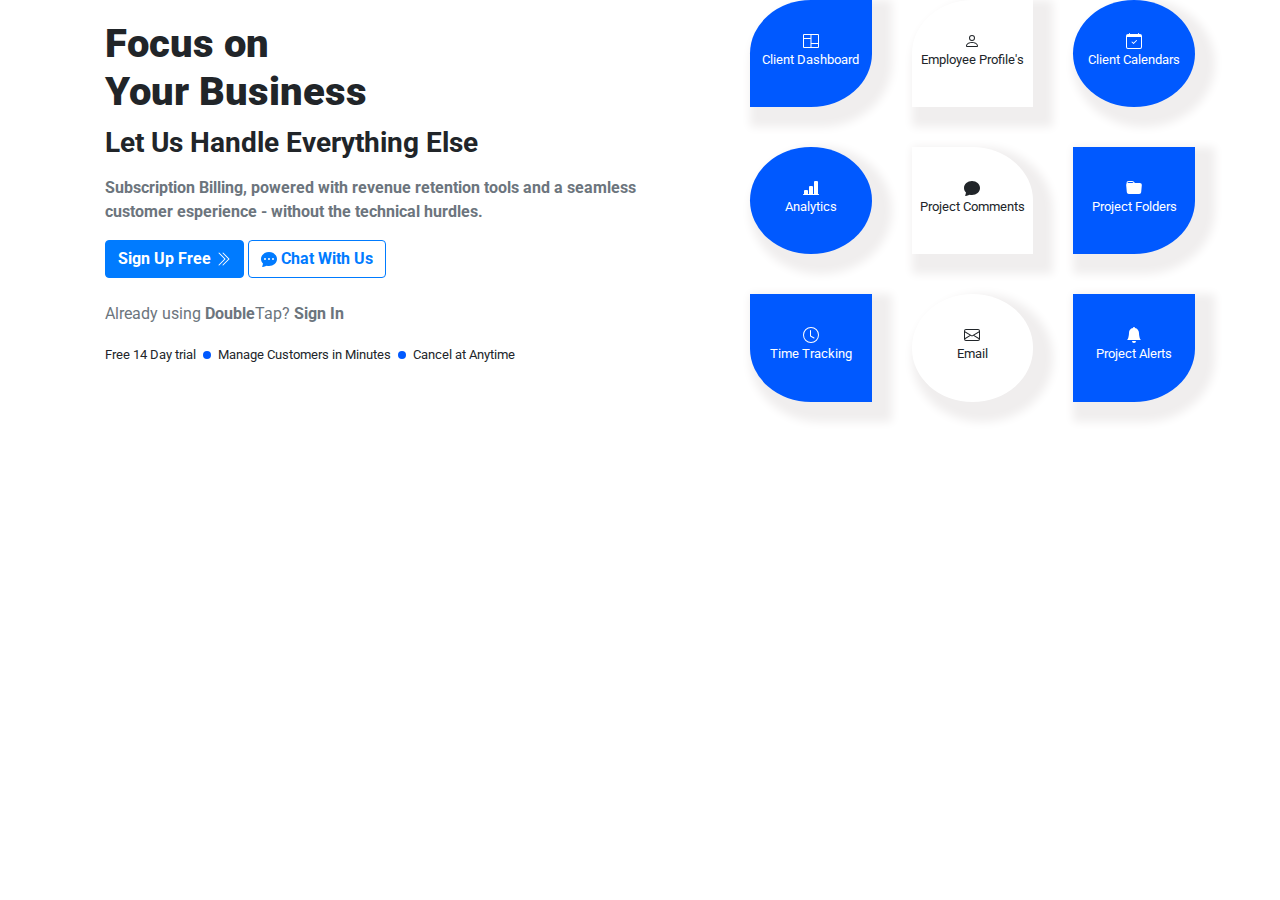
==== How-it-works-contents.html @ 85372383 "Cam portion" ====
<!doctype html>
<html lang="en">

<head>
    <title>Title</title>
    <!-- Required meta tags -->
    <meta charset="utf-8">
    <meta name="viewport" content="width=device-width, initial-scale=1, shrink-to-fit=no">

    <!-- Bootstrap CSS -->
    <link rel="stylesheet" href="https://stackpath.bootstrapcdn.com/bootstrap/4.3.1/css/bootstrap.min.css"
        integrity="sha384-ggOyR0iXCbMQv3Xipma34MD+dH/1fQ784/j6cY/iJTQUOhcWr7x9JvoRxT2MZw1T" crossorigin="anonymous">
    <link rel="stylesheet" href="https://fonts.googleapis.com/css?family=Roboto">
    <link rel="stylesheet" href="static/css/How-It-Works.css">
</head>

<body>
    <div class="container">
        <div class="row">
            <div class="col-7">
                <div class="card">
                    <div class="card-body">
                        <h1 class="card-title mb-3"><b><strong>Focus on <br />Your Business</strong></b></h1>
                        <h3 class="card-subtitle mb-3"><b>Let Us Handle Everything Else</b></h3>
                        <p class="card-text text-muted "><b>Subscription Billing, powered with revenue retention tools
                                and a
                                seamless customer esperience - without the technical hurdles.</b></p>
                        <button type="button" class="btn btn-primary"><b>Sign Up Free </b><svg
                                xmlns="http://www.w3.org/2000/svg" width="16" height="16" fill="currentColor"
                                class="bi bi-chevron-double-right" viewBox="0 0 16 16">
                                <path fill-rule="evenodd"
                                    d="M3.646 1.646a.5.5 0 0 1 .708 0l6 6a.5.5 0 0 1 0 .708l-6 6a.5.5 0 0 1-.708-.708L9.293 8 3.646 2.354a.5.5 0 0 1 0-.708z" />
                                <path fill-rule="evenodd"
                                    d="M7.646 1.646a.5.5 0 0 1 .708 0l6 6a.5.5 0 0 1 0 .708l-6 6a.5.5 0 0 1-.708-.708L13.293 8 7.646 2.354a.5.5 0 0 1 0-.708z" />
                            </svg></button>
                        <button type="button" class="btn btn-outline-primary"><svg xmlns="http://www.w3.org/2000/svg"
                                width="16" height="16" fill="currentColor" class="bi bi-chat-dots-fill"
                                viewBox="0 0 16 16">
                                <path
                                    d="M16 8c0 3.866-3.582 7-8 7a9.06 9.06 0 0 1-2.347-.306c-.584.296-1.925.864-4.181 1.234-.2.032-.352-.176-.273-.362.354-.836.674-1.95.77-2.966C.744 11.37 0 9.76 0 8c0-3.866 3.582-7 8-7s8 3.134 8 7zM5 8a1 1 0 1 0-2 0 1 1 0 0 0 2 0zm4 0a1 1 0 1 0-2 0 1 1 0 0 0 2 0zm3 1a1 1 0 1 0 0-2 1 1 0 0 0 0 2z" />
                            </svg><b> Chat With Us</b></button>
                        <p class="card-text text-muted"><br />Already using <b>Double</b>Tap? <b>Sign In</b></p>
                        <p><small>Free 14 Day trial <span class="dot"></span> Manage Customers in Minutes <span
                                    class="dot"></span> Cancel at Anytime</small></p>
                    </div>
                </div>


            </div>
            <div class="col-5">
                <div class="wrapper">
                    <div class="item-1 ">
                        <p class="item small">
                            <svg xmlns="http://www.w3.org/2000/svg" width="16" height="16" fill="currentColor"
                                class="bi bi-columns" viewBox="0 0 16 16">
                                <path
                                    d="M0 2a1 1 0 0 1 1-1h14a1 1 0 0 1 1 1v12a1 1 0 0 1-1 1H1a1 1 0 0 1-1-1V2zm8.5 0v8H15V2H8.5zm0 9v3H15v-3H8.5zm-1-9H1v3h6.5V2zM1 14h6.5V6H1v8z" />
                            </svg>
                            <br /> Client Dashboard
                        </p>
                    </div>
                    <div class="item-2">
                        <p class="item small">
                            <svg xmlns="http://www.w3.org/2000/svg" width="16" height="16" fill="currentColor"
                                class="bi bi-person" viewBox="0 0 16 16">
                                <path
                                    d="M8 8a3 3 0 1 0 0-6 3 3 0 0 0 0 6zm2-3a2 2 0 1 1-4 0 2 2 0 0 1 4 0zm4 8c0 1-1 1-1 1H3s-1 0-1-1 1-4 6-4 6 3 6 4zm-1-.004c-.001-.246-.154-.986-.832-1.664C11.516 10.68 10.289 10 8 10c-2.29 0-3.516.68-4.168 1.332-.678.678-.83 1.418-.832 1.664h10z" />
                            </svg>
                            <br /> Employee Profile's
                        </p>
                    </div>
                    <div class="item-3">
                        <p class="item small">
                            <svg xmlns="http://www.w3.org/2000/svg" width="16" height="16" fill="currentColor"
                                class="bi bi-calendar-check" viewBox="0 0 16 16">
                                <path
                                    d="M10.854 7.146a.5.5 0 0 1 0 .708l-3 3a.5.5 0 0 1-.708 0l-1.5-1.5a.5.5 0 1 1 .708-.708L7.5 9.793l2.646-2.647a.5.5 0 0 1 .708 0z" />
                                <path
                                    d="M3.5 0a.5.5 0 0 1 .5.5V1h8V.5a.5.5 0 0 1 1 0V1h1a2 2 0 0 1 2 2v11a2 2 0 0 1-2 2H2a2 2 0 0 1-2-2V3a2 2 0 0 1 2-2h1V.5a.5.5 0 0 1 .5-.5zM1 4v10a1 1 0 0 0 1 1h12a1 1 0 0 0 1-1V4H1z" />
                            </svg>
                            <br /> Client Calendars
                        </p>
                    </div>
                    <div class="item-4">
                        <p class="item small">
                            <svg xmlns="http://www.w3.org/2000/svg" width="16" height="16" fill="currentColor"
                                class="bi bi-bar-chart-line-fill" viewBox="0 0 16 16">
                                <path
                                    d="M11 2a1 1 0 0 1 1-1h2a1 1 0 0 1 1 1v12h.5a.5.5 0 0 1 0 1H.5a.5.5 0 0 1 0-1H1v-3a1 1 0 0 1 1-1h2a1 1 0 0 1 1 1v3h1V7a1 1 0 0 1 1-1h2a1 1 0 0 1 1 1v7h1V2z" />
                            </svg>
                            <br /> Analytics
                        </p>


                    </div>
                    <div class="item-5">
                        <p class="item small small">
                            <svg xmlns="http://www.w3.org/2000/svg" width="16" height="16" fill="currentColor"
                                class="bi bi-chat-fill" viewBox="0 0 16 16">
                                <path
                                    d="M8 15c4.418 0 8-3.134 8-7s-3.582-7-8-7-8 3.134-8 7c0 1.76.743 3.37 1.97 4.6-.097 1.016-.417 2.13-.771 2.966-.079.186.074.394.273.362 2.256-.37 3.597-.938 4.18-1.234A9.06 9.06 0 0 0 8 15z" />
                            </svg>
                            <br /> Project Comments
                        </p>


                    </div>
                    <div class="item-6">
                        <p class="item small">
                            <svg xmlns="http://www.w3.org/2000/svg" width="16" height="16" fill="currentColor"
                                class="bi bi-folder-fill" viewBox="0 0 16 16">
                                <path
                                    d="M9.828 3h3.982a2 2 0 0 1 1.992 2.181l-.637 7A2 2 0 0 1 13.174 14H2.825a2 2 0 0 1-1.991-1.819l-.637-7a1.99 1.99 0 0 1 .342-1.31L.5 3a2 2 0 0 1 2-2h3.672a2 2 0 0 1 1.414.586l.828.828A2 2 0 0 0 9.828 3zm-8.322.12C1.72 3.042 1.95 3 2.19 3h5.396l-.707-.707A1 1 0 0 0 6.172 2H2.5a1 1 0 0 0-1 .981l.006.139z" />
                            </svg>
                            <br /> Project Folders
                        </p>


                    </div>
                    <div class="item-7">
                        <p class="item small">
                            <svg xmlns="http://www.w3.org/2000/svg" width="16" height="16" fill="currentColor"
                                class="bi bi-clock" viewBox="0 0 16 16">
                                <path
                                    d="M8 3.5a.5.5 0 0 0-1 0V9a.5.5 0 0 0 .252.434l3.5 2a.5.5 0 0 0 .496-.868L8 8.71V3.5z" />
                                <path d="M8 16A8 8 0 1 0 8 0a8 8 0 0 0 0 16zm7-8A7 7 0 1 1 1 8a7 7 0 0 1 14 0z" />
                            </svg>
                            <br /> Time Tracking
                        </p>


                    </div>
                    <div class="item-8">
                        <p class="item small">
                            <svg xmlns="http://www.w3.org/2000/svg" width="16" height="16" fill="currentColor"
                                class="bi bi-envelope" viewBox="0 0 16 16">
                                <path
                                    d="M0 4a2 2 0 0 1 2-2h12a2 2 0 0 1 2 2v8a2 2 0 0 1-2 2H2a2 2 0 0 1-2-2V4Zm2-1a1 1 0 0 0-1 1v.217l7 4.2 7-4.2V4a1 1 0 0 0-1-1H2Zm13 2.383-4.708 2.825L15 11.105V5.383Zm-.034 6.876-5.64-3.471L8 9.583l-1.326-.795-5.64 3.47A1 1 0 0 0 2 13h12a1 1 0 0 0 .966-.741ZM1 11.105l4.708-2.897L1 5.383v5.722Z" />
                            </svg>
                            <br /> Email
                        </p>


                    </div>
                    <div class="item-9">
                        <p class="item small">
                            <svg xmlns="http://www.w3.org/2000/svg" width="16" height="16" fill="currentColor"
                                class="bi bi-bell-fill" viewBox="0 0 16 16">
                                <path
                                    d="M8 16a2 2 0 0 0 2-2H6a2 2 0 0 0 2 2zm.995-14.901a1 1 0 1 0-1.99 0A5.002 5.002 0 0 0 3 6c0 1.098-.5 6-2 7h14c-1.5-1-2-5.902-2-7 0-2.42-1.72-4.44-4.005-4.901z" />
                            </svg>
                            <br /> Project Alerts
                        </p>


                    </div>
                </div>
            </div>
        </div>
    </div>


    <!-- Optional JavaScript -->
    <!-- jQuery first, then Popper.js, then Bootstrap JS -->
    <script src="https://code.jquery.com/jquery-3.3.1.slim.min.js"
        integrity="sha384-q8i/X+965DzO0rT7abK41JStQIAqVgRVzpbzo5smXKp4YfRvH+8abtTE1Pi6jizo"
        crossorigin="anonymous"></script>
    <script src="https://cdnjs.cloudflare.com/ajax/libs/popper.js/1.14.7/umd/popper.min.js"
        integrity="sha384-UO2eT0CpHqdSJQ6hJty5KVphtPhzWj9WO1clHTMGa3JDZwrnQq4sF86dIHNDz0W1"
        crossorigin="anonymous"></script>
    <script src="https://stackpath.bootstrapcdn.com/bootstrap/4.3.1/js/bootstrap.min.js"
        integrity="sha384-JjSmVgyd0p3pXB1rRibZUAYoIIy6OrQ6VrjIEaFf/nJGzIxFDsf4x0xIM+B07jRM"
        crossorigin="anonymous"></script>
</body>

</html>
---- static/css/How-It-Works.css ----
.container{
    font-family:"Roboto";
}
.card{
    min-height: 100%;
    border: none;
}
.wrapper {
    display: grid;
    grid-template-columns: 1fr 1fr 1fr ;  
    grid-gap: 40px;
    min-height: 100%;

  }
  .item
{
    text-align: center;
    margin-top: 25%;
}
.item-1{
    background-color: rgb(0, 89, 255);
    border-top-left-radius: 50%;
    border-bottom-right-radius: 50%;
    box-shadow: 10px 10px 10px 10px rgb(240, 238, 238);
    color: white;
}

.item-2{
    background-color: white;
    border-top-left-radius: 50%;
    box-shadow: 10px 10px 10px 10px rgb(240, 238, 238);
}
.item-3{
    background-color: rgb(0, 89, 255);
    border-bottom-left-radius: 50%;
    border-bottom-right-radius: 50%;
    border-top-left-radius: 50%;
    border-top-right-radius: 50%;
    box-shadow: 10px 10px 10px 10px rgb(240, 238, 238);
    color: white;
}
.item-4{
    background-color: rgb(0, 89, 255);
    border-bottom-left-radius: 50%;
    border-bottom-right-radius: 50%;
    border-top-left-radius: 50%;
    border-top-right-radius: 50%;
    box-shadow: 10px 10px 10px 10px rgb(240, 238, 238);
    color: white;
}
.item-5{
    background-color: white;
    border-top-right-radius: 50%;
    box-shadow: 10px 10px 10px 10px rgb(240, 238, 238);

}
.item-6{
    background-color: rgb(0, 89, 255);
    border-bottom-right-radius: 50%;
    box-shadow: 10px 10px 10px 10px rgb(240, 238, 238);
    color: white;
}
.item-7{
    background-color: rgb(0, 89, 255);
    border-bottom-left-radius: 50%;
    box-shadow: 10px 10px 10px 10px rgb(240, 238, 238);
    color: white;
}
.item-8{
    background-color: white;
    border-bottom-left-radius: 50%;
    border-bottom-right-radius: 50%;
    border-top-left-radius: 50%;
    border-top-right-radius: 50%;
    box-shadow: 10px 10px 10px 10px rgb(240, 238, 238);
}
.item-9{
    background-color:rgb(0, 89, 255);
    border-bottom-right-radius: 50%;
    box-shadow: 10px 10px 10px 10px rgb(240, 238, 238);
    color: white;
}
.dot{
    display: inline-block;
    background-color: rgb(0, 89, 255);
    border-radius: 50%;
    height: 8px;
    width:8px;
    margin-right: 4px;
    margin-left: 4px;
}
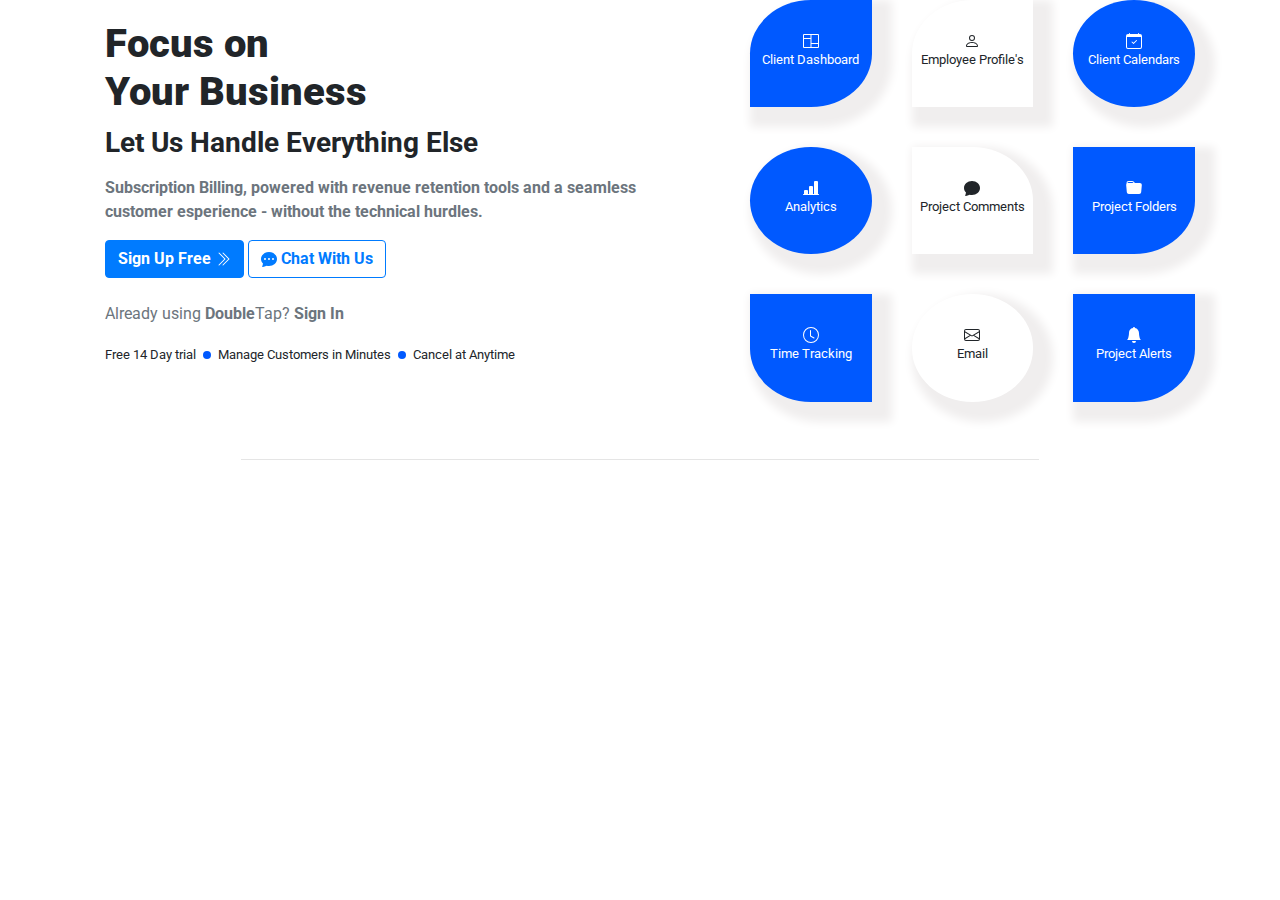
==== commit 859768af: "cam done change" ====
--- a/How-it-works-contents.html
+++ b/How-it-works-contents.html
@@ -2,7 +2,7 @@
 <html lang="en">
 
 <head>
-    <title>Title</title>
+    <title>How It Works</title>
     <!-- Required meta tags -->
     <meta charset="utf-8">
     <meta name="viewport" content="width=device-width, initial-scale=1, shrink-to-fit=no">
@@ -16,7 +16,7 @@
 
 <body>
     <div class="container">
-        <div class="row">
+        <div class="row mb-5">
             <div class="col-7">
                 <div class="card">
                     <div class="card-body">
@@ -156,6 +156,7 @@
                     </div>
                 </div>
             </div>
+            <hr>
         </div>
     </div>
 
--- a/static/css/How-It-Works.css
+++ b/static/css/How-It-Works.css
@@ -1,5 +1,10 @@
 .container{
     font-family:"Roboto";
+}
+.row hr{
+    width: 70%;
+    margin-top: 5%;
+    color: black;
 }
 .card{
     min-height: 100%;
@@ -88,4 +93,4 @@
     width:8px;
     margin-right: 4px;
     margin-left: 4px;
-}+}
